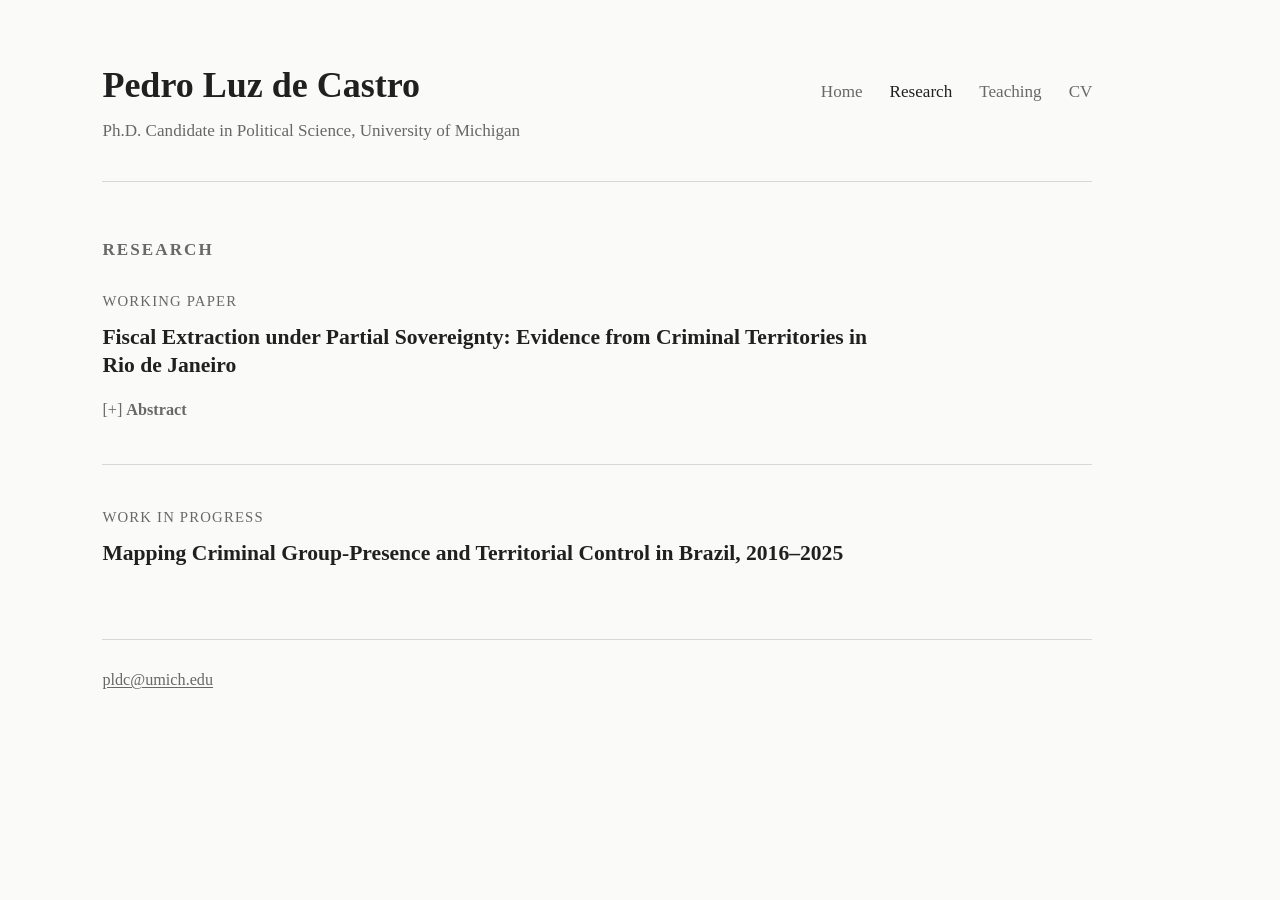
==== research.html @ 9dba05a6 "Redesign academic website and add portrait" ====
<!doctype html>
<html lang="en">
  <head>
    <meta charset="utf-8">
    <meta name="viewport" content="width=device-width, initial-scale=1">
    <meta
      name="description"
      content="Research by Pedro Luz de Castro on state capacity, territorial authority, and criminal governance."
    >
    <link rel="canonical" href="https://pedroluzdecastro.com/research.html">
    <link rel="stylesheet" href="styles.css">
    <title>Research — Pedro Luz de Castro</title>
  </head>
  <body>
    <main>
      <header class="site-header">
        <div class="identity">
          <h1>Pedro Luz de Castro</h1>
          <p class="affiliation">
            Ph.D. Candidate in Political Science, University of Michigan
          </p>
        </div>
        <nav aria-label="Primary navigation">
          <a href="/">Home</a>
          <a href="/research.html" aria-current="page">Research</a>
          <a href="/teaching.html">Teaching</a>
          <a href="/Pedro_Luz_de_Castro_CV.pdf?v=2026-08-02">CV</a>
        </nav>
      </header>

      <section aria-labelledby="research-heading">
        <h2 id="research-heading">Research</h2>
        <article class="project">
          <p class="paper-label">Working Paper</p>
          <h3>
            Fiscal Extraction under Partial Sovereignty: Evidence from Criminal
            Territories in Rio de Janeiro
          </h3>
          <details class="abstract-disclosure">
            <summary>Abstract</summary>
            <div class="paper-abstract">
              <p>
                What determines when territorial control translates into fiscal
                extraction? This paper studies fiscal capacity when assumptions
                of sovereignty are relaxed. I argue that under partial sovereignty,
                when border control is imperfect and local rulers cannot rely on
                cooperative institutions to enforce fiscal claims outside of their
                territory, fiscal extraction requires demand captivity: control
                over territory only translates into extractive power when
                consumption is spatially fixed and cannot be moved outside the
                territory. I test this argument in criminal territories in Rio de
                Janeiro using two comparable goods regulated by the same agency
                that differ in their place of consumption. Liquefied petroleum gas
                (LPG) is consumed at home and transported in heavy, visible
                cylinders, whereas gasoline can be purchased and pumped at any gas
                station across the city. Combining retail and wholesale price data
                with historical armed group maps, I leverage staggered
                first-observed transitions of retailer locations into criminal
                governance to estimate the effect on prices and margins. Among
                vendors that report acquisition costs, these transitions increase
                estimated gross margins by 20 percent, and overall LPG retail
                prices by 2 percent, while producing no comparable effect on
                gasoline. These findings extend the fiscal capacity literature,
                which has focused on the taxation of production, to the taxation
                of consumption and corroborate that captivity is the limiting
                factor on revenue extraction under conditions of partial
                sovereignty.
              </p>
            </div>
          </details>
        </article>

        <article class="project">
          <p class="paper-label">Work in Progress</p>
          <h3>
            Mapping Criminal Group-Presence and Territorial Control in Brazil,
            2016&ndash;2025
          </h3>
        </article>
      </section>

      <footer>
        <a href="mailto:pldc@umich.edu">pldc@umich.edu</a>
      </footer>
    </main>
    <!-- Cloudflare Web Analytics -->
    <script
      defer
      src="https://static.cloudflareinsights.com/beacon.min.js"
      data-cf-beacon='{"token":"2d8a95b668504cd28a2772a1d590ab18"}'
    ></script>
    <!-- End Cloudflare Web Analytics -->
  </body>
</html>
---- styles.css ----
:root {
  --paper: #fafaf8;
  --ink: #202020;
  --muted: #686868;
  --line: #d8d8d4;
  --accent: #537391;
  --page-gutter: clamp(1.5rem, 8vw, 7rem);
  --space-1: 0.5rem;
  --space-2: 1rem;
  --space-3: 1.5rem;
  --space-4: 2rem;
  --space-5: 3rem;
}

* {
  box-sizing: border-box;
}

html {
  background: var(--paper);
  color: var(--ink);
  font-size: 112.5%;
  -webkit-text-size-adjust: 100%;
}

body {
  margin: 0;
  background: var(--paper);
  color: var(--ink);
  font-family: Charter, Georgia, "Liberation Serif", serif;
  line-height: 1.62;
}

main {
  width: min(55rem, calc(100% - var(--page-gutter) - 2rem));
  margin-left: var(--page-gutter);
  margin-right: auto;
  padding: 3.5rem 0 4rem;
}

a {
  color: inherit;
  text-decoration: underline;
  text-underline-offset: 0.12em;
}

a:hover {
  color: var(--accent);
  text-decoration-thickness: 2px;
}

a:focus-visible {
  outline: 2px solid var(--accent);
  outline-offset: 0.2rem;
}

.site-header {
  display: flex;
  flex-wrap: wrap;
  align-items: baseline;
  justify-content: space-between;
  column-gap: var(--space-4);
  row-gap: var(--space-2);
  padding-bottom: var(--space-4);
  border-bottom: 1px solid var(--line);
}

.identity {
  flex: 1 1 27rem;
  min-width: min(100%, 27rem);
}

h1 {
  margin: 0;
  font-size: 2rem;
  font-weight: 700;
  line-height: 1.25;
}

.affiliation {
  margin: var(--space-1) 0 0;
  color: var(--muted);
  font-size: 0.95rem;
}

nav {
  display: flex;
  flex: 0 0 auto;
  gap: var(--space-3);
  font-size: 0.95rem;
  white-space: nowrap;
}

nav a {
  margin-block: calc(-1 * var(--space-1));
  padding-block: var(--space-1);
  color: var(--muted);
  text-decoration: none;
  transition: color 150ms ease;
}

nav a:hover {
  text-decoration: underline;
  text-decoration-thickness: 1px;
}

nav a[aria-current="page"] {
  color: var(--ink);
}

.introduction {
  display: grid;
  grid-template-columns: minmax(0, 1fr) 15rem;
  align-items: start;
  gap: clamp(2rem, 4vw, 3rem);
  padding-top: 2.5rem;
}

.bio p,
section p {
  margin: 0 0 var(--space-2);
}

.portrait {
  width: 100%;
  aspect-ratio: 4 / 5;
  margin: 0;
  overflow: hidden;
  background: #ecece8;
  border: 1px solid var(--line);
}

.portrait img {
  display: block;
  width: 100%;
  height: 100%;
  object-fit: cover;
  object-position: 50% 42%;
}

section {
  margin-top: var(--space-5);
  scroll-margin-top: var(--space-4);
}

h2 {
  margin: 0 0 var(--space-3);
  color: var(--muted);
  font-size: 0.95rem;
  font-weight: 600;
  letter-spacing: 0.12em;
  text-transform: uppercase;
}

.paper-label {
  margin-bottom: var(--space-1);
  color: var(--muted);
  font-size: 0.82rem;
  letter-spacing: 0.08em;
  text-transform: uppercase;
}

.paper-label strong {
  font-weight: 600;
}

article h3 {
  margin: 0 0 var(--space-2);
  max-width: 44rem;
  font-size: 1.2rem;
  font-weight: 700;
  line-height: 1.3;
}

.abstract-disclosure summary {
  width: fit-content;
  margin-block: calc(-1 * var(--space-1));
  padding-block: var(--space-1);
  cursor: pointer;
  list-style: none;
  color: var(--muted);
  font-size: 0.9rem;
  font-weight: 700;
}

.abstract-disclosure summary::-webkit-details-marker {
  display: none;
}

.abstract-disclosure summary::before {
  content: "[+] ";
  font-weight: 400;
}

.abstract-disclosure[open] summary::before {
  content: "[-] ";
}

.abstract-disclosure summary:hover {
  color: var(--accent);
  text-decoration: underline;
  text-underline-offset: 0.12em;
}

.abstract-disclosure summary:focus-visible {
  outline: 2px solid var(--accent);
  outline-offset: 0.2rem;
}

.paper-abstract {
  max-width: 44rem;
  margin-top: var(--space-2);
  color: #393939;
  font-size: 0.95rem;
}

.project + .project {
  margin-top: 2.25rem;
  padding-top: 2.25rem;
  border-top: 1px solid var(--line);
}

.section-introduction {
  max-width: 43rem;
}

.teaching-group {
  max-width: 46rem;
  margin-top: 2rem;
}

.teaching-group h3 {
  margin: 0;
  font-size: 1.05rem;
  line-height: 1.35;
}

.role {
  margin: 0.15rem 0 0.75rem;
  color: var(--muted);
  font-size: 0.9rem;
  font-style: italic;
}

.course-list {
  margin: 0;
  padding: 0;
  list-style: none;
}

.course-list li {
  display: grid;
  grid-template-columns: minmax(0, 1fr) auto;
  gap: var(--space-3);
  padding: 0.42rem 0;
  border-bottom: 1px solid var(--line);
}

.course-list li > span:last-child {
  color: var(--muted);
  font-size: 0.9rem;
  white-space: nowrap;
}

.language-note {
  color: var(--muted);
  font-size: 0.9rem;
  white-space: nowrap;
}

footer {
  margin-top: 4rem;
  padding-top: var(--space-3);
  border-top: 1px solid var(--line);
  color: var(--muted);
  font-size: 0.9rem;
}

@media (max-width: 40rem) {
  html {
    font-size: 106.25%;
  }

  main {
    width: calc(100% - 2rem);
    margin-inline: 1rem;
    padding-top: var(--space-4);
  }

  .site-header {
    display: block;
  }

  nav {
    margin-top: var(--space-3);
  }

  .introduction {
    grid-template-columns: 1fr;
  }

  .portrait {
    grid-row: 1;
    width: min(15rem, 72vw);
  }

  .course-list li {
    display: block;
  }

  .course-list li > span {
    display: block;
  }

  .course-list li > span:last-child {
    margin-top: 0.1rem;
  }
}

@media print {
  main {
    width: 100%;
    padding: 0;
  }

  a {
    text-decoration: none;
  }
}
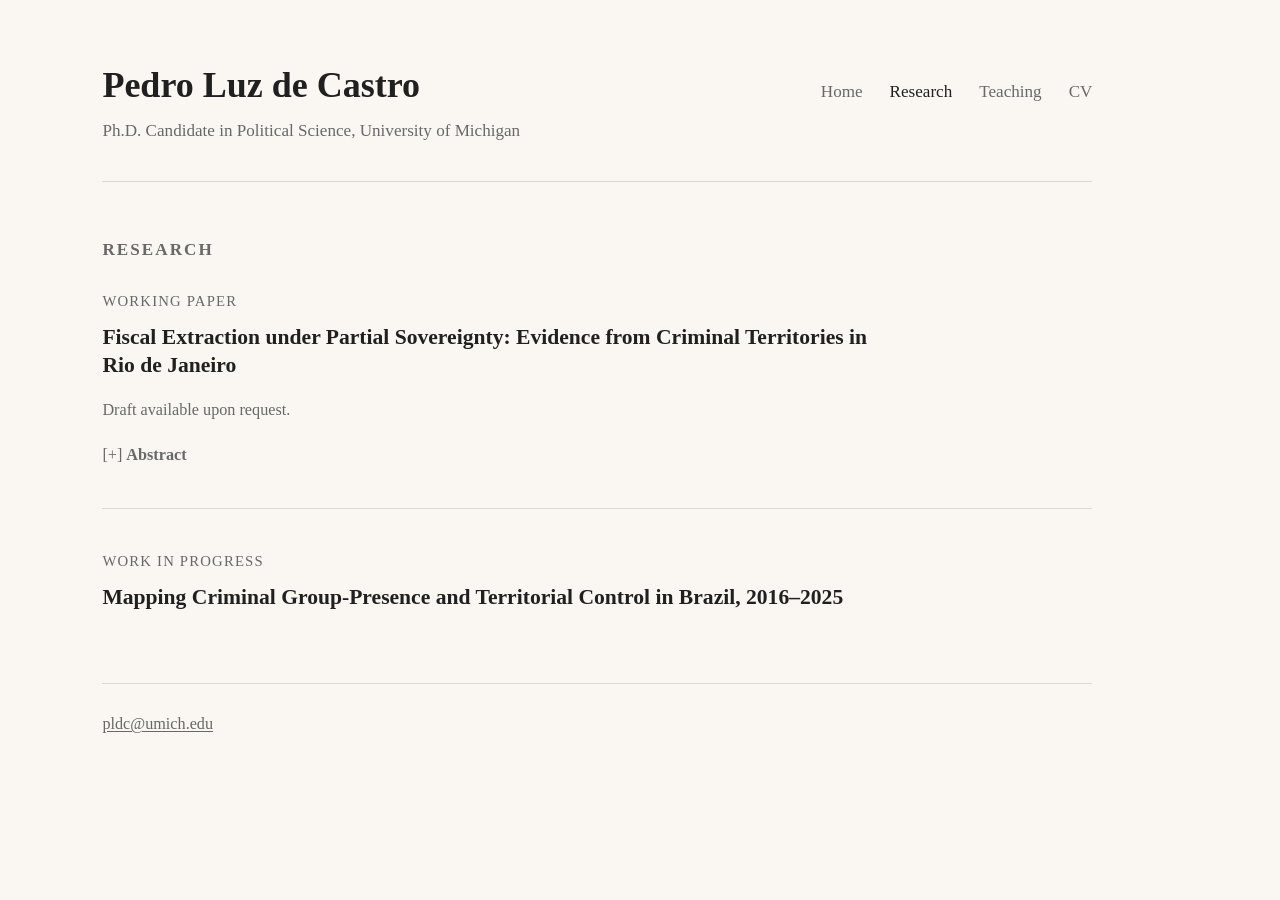
==== commit 3548be9c: "Add working paper draft status" ====
--- a/research.html
+++ b/research.html
@@ -36,6 +36,7 @@
             Fiscal Extraction under Partial Sovereignty: Evidence from Criminal
             Territories in Rio de Janeiro
           </h3>
+          <p class="paper-status">Draft available upon request.</p>
           <details class="abstract-disclosure">
             <summary>Abstract</summary>
             <div class="paper-abstract">
--- a/styles.css
+++ b/styles.css
@@ -1,5 +1,5 @@
 :root {
-  --paper: #fafaf8;
+  --paper: #faf7f2;
   --ink: #202020;
   --muted: #686868;
   --line: #d8d8d4;
@@ -122,18 +122,13 @@
 }
 
 .portrait {
+  display: block;
   width: 100%;
-  aspect-ratio: 4 / 5;
-  margin: 0;
-  overflow: hidden;
+  height: auto;
+  aspect-ratio: 3 / 4;
+  margin: 0;
   background: #ecece8;
   border: 1px solid var(--line);
-}
-
-.portrait img {
-  display: block;
-  width: 100%;
-  height: 100%;
   object-fit: cover;
   object-position: 50% 42%;
 }
@@ -172,6 +167,12 @@
   line-height: 1.3;
 }
 
+.paper-status {
+  margin: 0 0 var(--space-2);
+  color: var(--muted);
+  font-size: 0.9rem;
+}
+
 .abstract-disclosure summary {
   width: fit-content;
   margin-block: calc(-1 * var(--space-1));
@@ -268,6 +269,12 @@
   white-space: nowrap;
 }
 
+.teaching-note {
+  margin: 0.75rem 0 0;
+  color: var(--muted);
+  font-size: 0.9rem;
+}
+
 footer {
   margin-top: 4rem;
   padding-top: var(--space-3);
@@ -300,8 +307,8 @@
   }
 
   .portrait {
-    grid-row: 1;
     width: min(15rem, 72vw);
+    margin-inline: auto;
   }
 
   .course-list li {
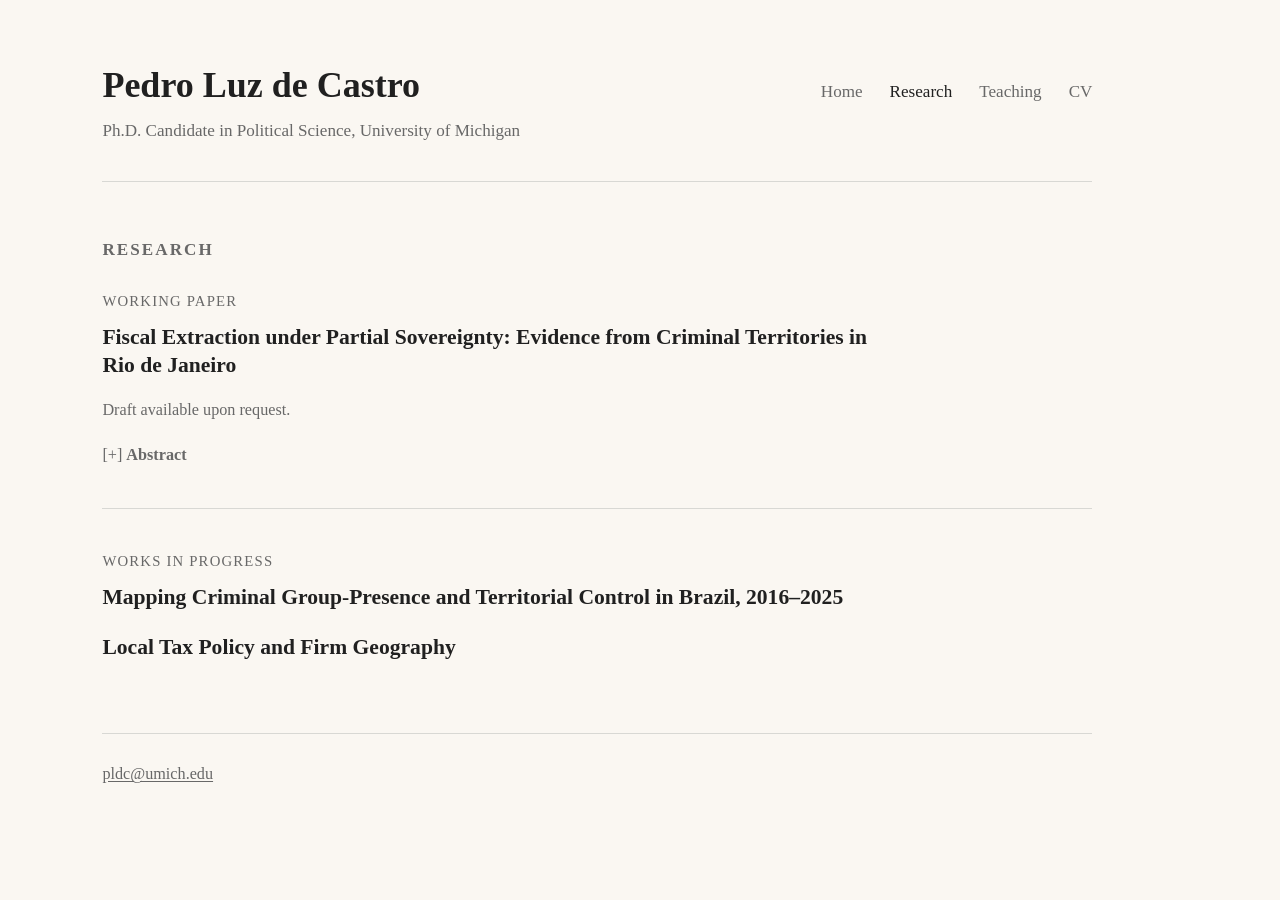
==== commit 7d4afbcc: "Add local tax project to research page" ====
--- a/research.html
+++ b/research.html
@@ -30,54 +30,70 @@
 
       <section aria-labelledby="research-heading">
         <h2 id="research-heading">Research</h2>
-        <article class="project">
-          <p class="paper-label">Working Paper</p>
-          <h3>
-            Fiscal Extraction under Partial Sovereignty: Evidence from Criminal
-            Territories in Rio de Janeiro
-          </h3>
-          <p class="paper-status">Draft available upon request.</p>
-          <details class="abstract-disclosure">
-            <summary>Abstract</summary>
-            <div class="paper-abstract">
-              <p>
-                What determines when territorial control translates into fiscal
-                extraction? This paper studies fiscal capacity when assumptions
-                of sovereignty are relaxed. I argue that under partial sovereignty,
-                when border control is imperfect and local rulers cannot rely on
-                cooperative institutions to enforce fiscal claims outside of their
-                territory, fiscal extraction requires demand captivity: control
-                over territory only translates into extractive power when
-                consumption is spatially fixed and cannot be moved outside the
-                territory. I test this argument in criminal territories in Rio de
-                Janeiro using two comparable goods regulated by the same agency
-                that differ in their place of consumption. Liquefied petroleum gas
-                (LPG) is consumed at home and transported in heavy, visible
-                cylinders, whereas gasoline can be purchased and pumped at any gas
-                station across the city. Combining retail and wholesale price data
-                with historical armed group maps, I leverage staggered
-                first-observed transitions of retailer locations into criminal
-                governance to estimate the effect on prices and margins. Among
-                vendors that report acquisition costs, these transitions increase
-                estimated gross margins by 20 percent, and overall LPG retail
-                prices by 2 percent, while producing no comparable effect on
-                gasoline. These findings extend the fiscal capacity literature,
-                which has focused on the taxation of production, to the taxation
-                of consumption and corroborate that captivity is the limiting
-                factor on revenue extraction under conditions of partial
-                sovereignty.
-              </p>
-            </div>
-          </details>
-        </article>
+        <div class="project-group" role="group" aria-labelledby="working-paper-label">
+          <p class="paper-label" id="working-paper-label">Working Paper</p>
+          <article class="project">
+            <h3>
+              Fiscal Extraction under Partial Sovereignty: Evidence from Criminal
+              Territories in Rio de Janeiro
+            </h3>
+            <p class="paper-status">Draft available upon request.</p>
+            <details class="abstract-disclosure">
+              <summary>Abstract</summary>
+              <div class="paper-abstract">
+                <p>
+                  What determines when territorial control translates into fiscal
+                  extraction? This paper studies fiscal capacity when assumptions
+                  of sovereignty are relaxed. I argue that under partial sovereignty,
+                  when border control is imperfect and local rulers cannot rely on
+                  cooperative institutions to enforce fiscal claims outside of their
+                  territory, fiscal extraction requires demand captivity: control
+                  over territory only translates into extractive power when
+                  consumption is spatially fixed and cannot be moved outside the
+                  territory. I test this argument in criminal territories in Rio de
+                  Janeiro using two comparable goods regulated by the same agency
+                  that differ in their place of consumption. Liquefied petroleum gas
+                  (LPG) is consumed at home and transported in heavy, visible
+                  cylinders, whereas gasoline can be purchased and pumped at any gas
+                  station across the city. Combining retail and wholesale price data
+                  with historical armed group maps, I leverage staggered
+                  first-observed transitions of retailer locations into criminal
+                  governance to estimate the effect on prices and margins. Among
+                  vendors that report acquisition costs, these transitions increase
+                  estimated gross margins by 20 percent, and overall LPG retail
+                  prices by 2 percent, while producing no comparable effect on
+                  gasoline. These findings extend the fiscal capacity literature,
+                  which has focused on the taxation of production, to the taxation
+                  of consumption and corroborate that captivity is the limiting
+                  factor on revenue extraction under conditions of partial
+                  sovereignty.
+                </p>
+              </div>
+            </details>
+          </article>
+        </div>
 
-        <article class="project">
-          <p class="paper-label">Work in Progress</p>
-          <h3>
-            Mapping Criminal Group-Presence and Territorial Control in Brazil,
-            2016&ndash;2025
-          </h3>
-        </article>
+        <div
+          class="project-group"
+          role="group"
+          aria-labelledby="works-in-progress-label"
+        >
+          <p class="paper-label" id="works-in-progress-label">
+            Works in Progress
+          </p>
+          <div class="project-list">
+            <article class="project">
+              <h3>
+                Mapping Criminal Group-Presence and Territorial Control in Brazil,
+                2016&ndash;2025
+              </h3>
+            </article>
+
+            <article class="project">
+              <h3>Local Tax Policy and Firm Geography</h3>
+            </article>
+          </div>
+        </div>
       </section>
 
       <footer>
--- a/styles.css
+++ b/styles.css
@@ -221,6 +221,18 @@
   border-top: 1px solid var(--line);
 }
 
+.project-group + .project-group {
+  margin-top: 2.25rem;
+  padding-top: 2.25rem;
+  border-top: 1px solid var(--line);
+}
+
+.project-list .project + .project {
+  margin-top: 1.25rem;
+  padding-top: 0;
+  border-top: 0;
+}
+
 .section-introduction {
   max-width: 43rem;
 }
@@ -283,6 +295,28 @@
   font-size: 0.9rem;
 }
 
+@media (min-width: 90rem) {
+  html {
+    font-size: 125%;
+  }
+
+  main {
+    width: min(60rem, calc(100% - 8rem));
+    margin-inline: auto;
+    padding-top: 4rem;
+  }
+
+  .section-introduction {
+    max-width: 48rem;
+  }
+
+  .teaching-group,
+  article h3,
+  .paper-abstract {
+    max-width: 50rem;
+  }
+}
+
 @media (max-width: 40rem) {
   html {
     font-size: 106.25%;
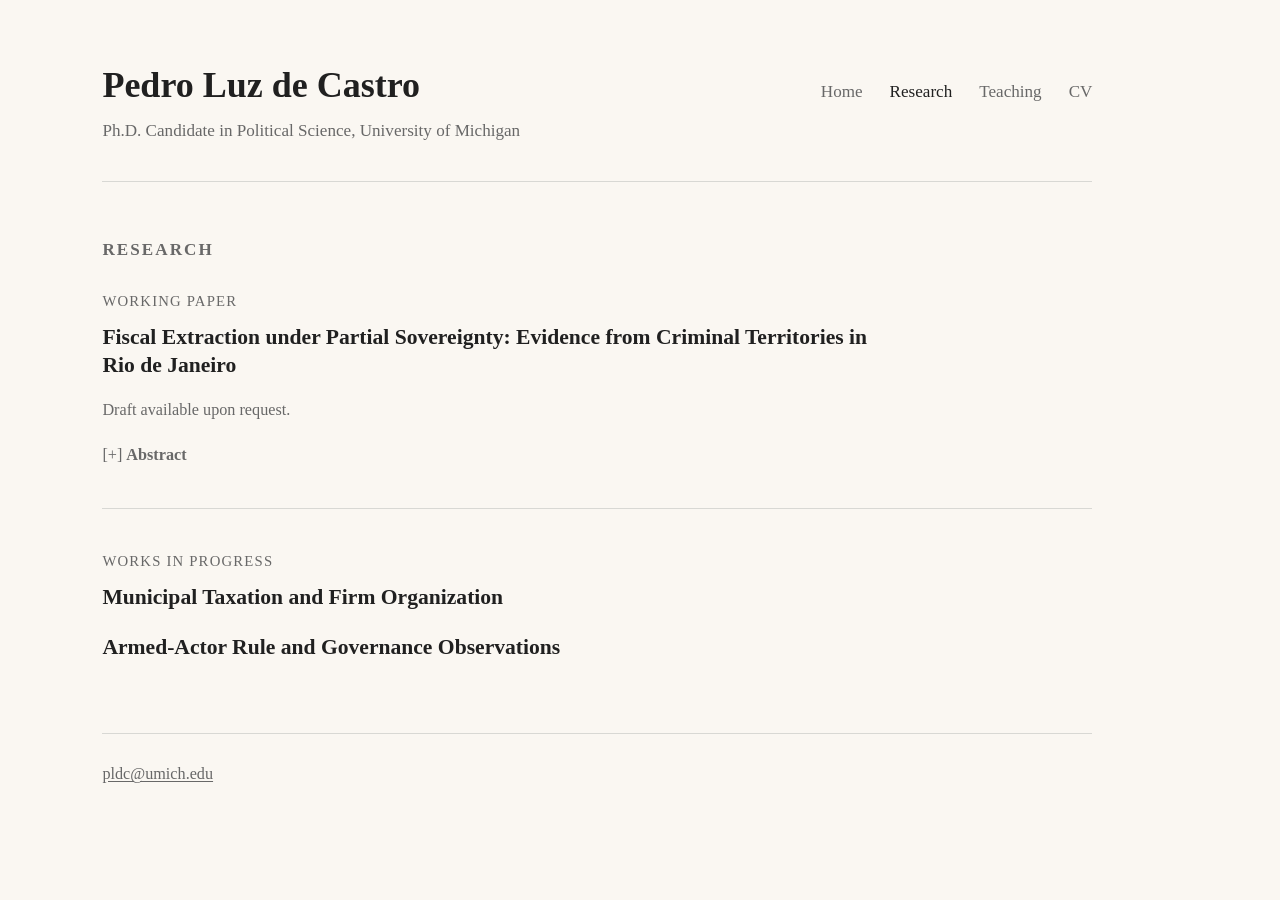
==== commit 8fd0ea1c: "Update project titles and add canonical CV source" ====
--- a/research.html
+++ b/research.html
@@ -43,30 +43,29 @@
               <div class="paper-abstract">
                 <p>
                   What determines when territorial control translates into fiscal
-                  extraction? This paper studies fiscal capacity when assumptions
-                  of sovereignty are relaxed. I argue that under partial sovereignty,
-                  when border control is imperfect and local rulers cannot rely on
-                  cooperative institutions to enforce fiscal claims outside of their
-                  territory, fiscal extraction requires demand captivity: control
-                  over territory only translates into extractive power when
-                  consumption is spatially fixed and cannot be moved outside the
-                  territory. I test this argument in criminal territories in Rio de
-                  Janeiro using two comparable goods regulated by the same agency
-                  that differ in their place of consumption. Liquefied petroleum gas
-                  (LPG) is consumed at home and transported in heavy, visible
-                  cylinders, whereas gasoline can be purchased and pumped at any gas
-                  station across the city. Combining retail and wholesale price data
-                  with historical armed group maps, I leverage staggered
-                  first-observed transitions of retailer locations into criminal
-                  governance to estimate the effect on prices and margins. Among
-                  vendors that report acquisition costs, these transitions increase
-                  estimated gross margins by 20 percent, and overall LPG retail
-                  prices by 2 percent, while producing no comparable effect on
-                  gasoline. These findings extend the fiscal capacity literature,
-                  which has focused on the taxation of production, to the taxation
-                  of consumption and corroborate that captivity is the limiting
-                  factor on revenue extraction under conditions of partial
-                  sovereignty.
+                  extraction? The literature on state formation traditionally links
+                  fiscal capacity to territorial control. This paper examines what
+                  happens to fiscal extraction when assumptions of sovereignty are
+                  relaxed. I argue that control of territory only grants the power to
+                  extract resources from local markets when there is economic
+                  captivity and consumers cannot move their transactions elsewhere.
+                  This concern is particularly salient in contexts with partial
+                  sovereignty, in which borders are porous and local rulers cannot
+                  rely on outside cooperative institutions to enforce fiscal claims
+                  outside of their territory. I test this argument in criminal
+                  territories in Rio de Janeiro using two comparable goods regulated
+                  by the same agency that differ in their place of consumption.
+                  Liquefied petroleum gas (LPG) is consumed at home and transported
+                  in heavy cylinders, whereas gasoline can be purchased and pumped at
+                  any gas station across the city. Combining retail and wholesale
+                  price data with historical armed group maps, I use staggered first
+                  observed transitions of retailer locations into criminal governance
+                  to estimate the effect on prices and margins. These transitions
+                  increase LPG retail prices by 2 percent and, among vendors that
+                  report acquisition costs, estimated gross margins by 20 percent,
+                  while producing no comparable effect on gasoline. These findings
+                  support the argument that economic captivity is a scope condition
+                  for local fiscal extraction.
                 </p>
               </div>
             </details>
@@ -83,14 +82,11 @@
           </p>
           <div class="project-list">
             <article class="project">
-              <h3>
-                Mapping Criminal Group-Presence and Territorial Control in Brazil,
-                2016&ndash;2025
-              </h3>
+              <h3>Municipal Taxation and Firm Organization</h3>
             </article>
 
             <article class="project">
-              <h3>Local Tax Policy and Firm Geography</h3>
+              <h3>Armed-Actor Rule and Governance Observations</h3>
             </article>
           </div>
         </div>
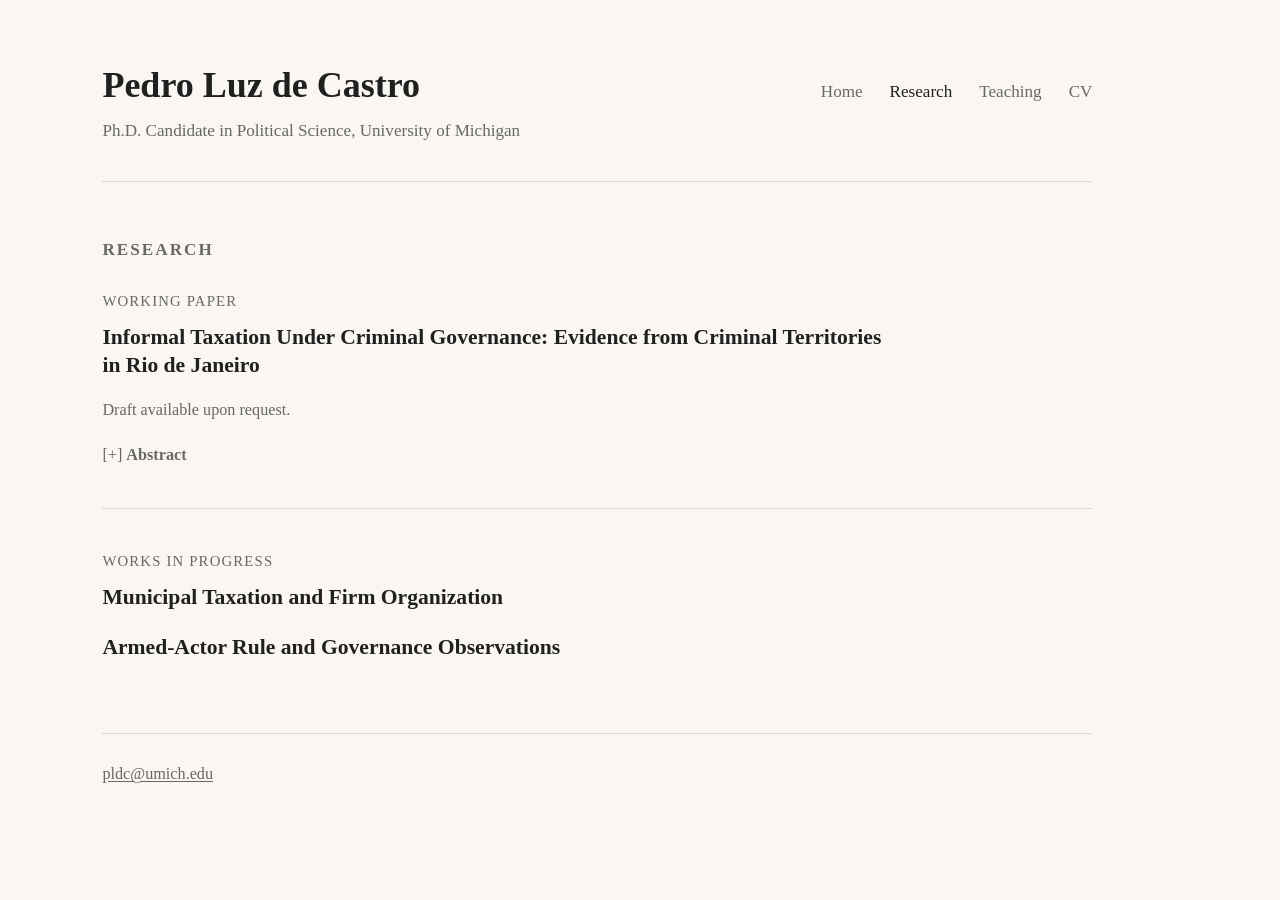
==== commit d102b747: "Correct JMP title on research page" ====
--- a/research.html
+++ b/research.html
@@ -34,7 +34,7 @@
           <p class="paper-label" id="working-paper-label">Working Paper</p>
           <article class="project">
             <h3>
-              Fiscal Extraction under Partial Sovereignty: Evidence from Criminal
+              Informal Taxation Under Criminal Governance: Evidence from Criminal
               Territories in Rio de Janeiro
             </h3>
             <p class="paper-status">Draft available upon request.</p>
